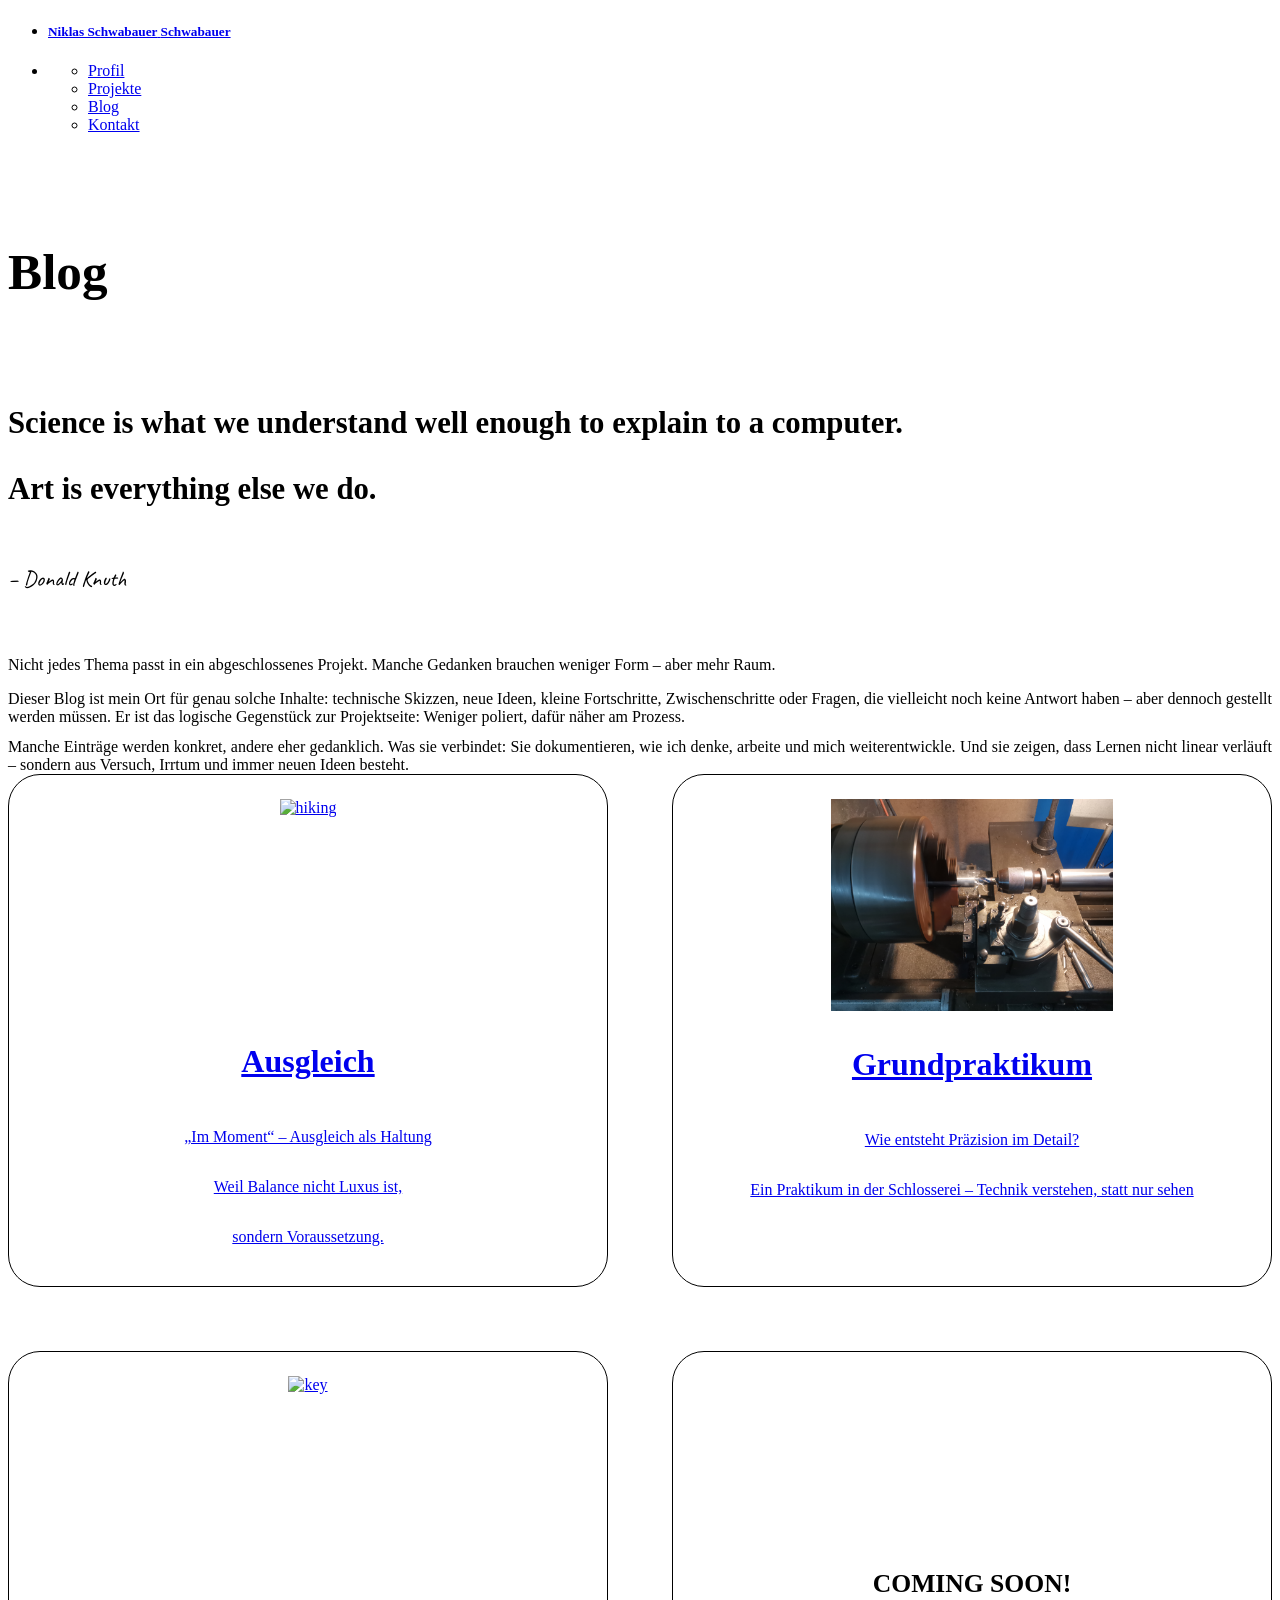
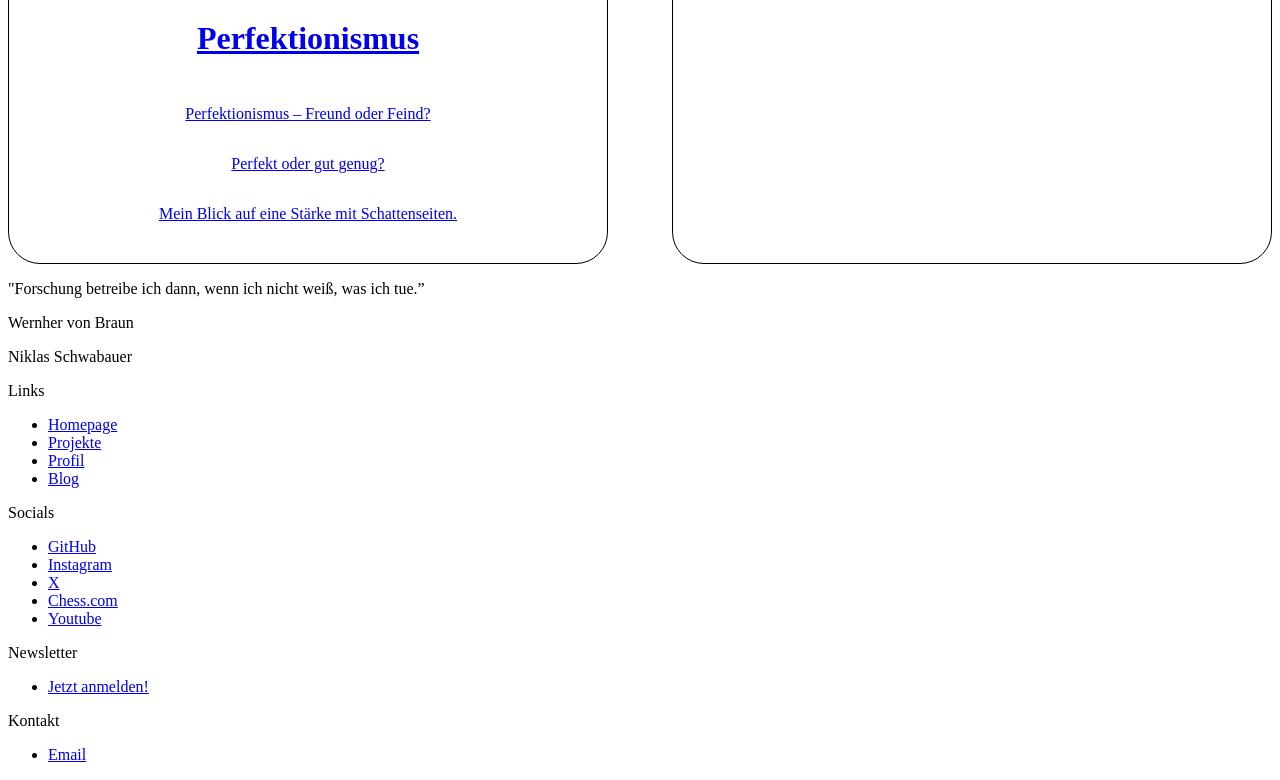
==== blog/index.html @ 3c98d031 "new site - blog: internship" ====
<!Doctype html>
<html lang="de">
  <head>
    <!--character encoding, viewport & title-->
    <meta charset="UTF-8">
    <meta name="viewport" content="width=device-width, initial-scale=1.0">
    <title>Schwabauer &ndash; Blog</title>

    <!--font-->
    <link rel="preconnect" href="https://fonts.googleapis.com">
    <link rel="preconnect" href="https://fonts.gstatic.com" crossorigin>
    <link href="https://fonts.googleapis.com/css2?family=Anonymous+Pro:ital,wght@0,400;0,700;1,400;1,700&family=Cascadia+Code:ital,wght@0,200..700;1,200..700&family=Cascadia+Mono:ital,wght@0,200..700;1,200..700&family=Caveat:wght@400..700&family=Crimson+Text:ital,wght@0,400;0,600;0,700;1,400;1,600;1,700&family=IBM+Plex+Mono:ital,wght@0,100;0,200;0,300;0,400;0,500;0,600;0,700;1,100;1,200;1,300;1,400;1,500;1,600;1,700&family=Inter:ital,opsz,wght@0,14..32,100..900;1,14..32,100..900&family=Roboto+Mono:ital,wght@0,100..700;1,100..700&family=Roboto:ital,wght@0,100..900;1,100..900&family=Source+Serif+4:ital,opsz,wght@0,8..60,200..900;1,8..60,200..900&display=swap" rel="stylesheet">

    <!--css-->
    <link rel="stylesheet" href="../css/general.css">
    <link rel="stylesheet" href="../css/header.css">
    <link rel="stylesheet" href="../css/footer.css">
    
    <link rel="stylesheet" href="../css/content.css">
  </head>

  <body>
    <header class="header">
      <nav class="header__nav">
        <ul class="header__list">
          <li class="header__item header__item--brand">
            <h5>
              <a href="../">
                <span class="brand-full">Niklas Schwabauer</span>
                <span class="brand-short">Schwabauer</span>
              </a>
            </h5>
          </li>
          <li class="header__item header__item--menu">
            <ul class="header__submenu">
              <li class="header__submenu-item"><a href="../personal/">Profil</a></li>
              <li class="header__submenu-item"><a href="../projects/">Projekte</a></li>
              <li class="header__submenu-item"><a href="../blog/">Blog</a></li>
              <li class="header__submenu-item"><a href="../contact/">Kontakt</a></li>
            </ul>
          </li>
        </ul>
      </nav>
    </header>

    <main id="personal" class="main" role="main">
      <section class="hero">
        <div class="hero__content">
          <div class="hero__headline"><p>Blog</p></div>
          <div class="hero__text">
            <div class="hero__text-line hero__text-line--bold">
              <p>Science is what we understand well enough to explain to a computer.</p>
              <p>Art is everything else we do.</p>
            </div>
            <div class="hero__text-line hero__text-line--italic">
              <p>&ndash; Donald Knuth</p>
            </div>
          </div>
          <div class="hero__paragraph">
            <p>Nicht jedes Thema passt in ein abgeschlossenes Projekt. Manche Gedanken brauchen weniger Form &ndash; aber mehr Raum.</p>
            <p>Dieser Blog ist mein Ort für genau solche Inhalte: technische Skizzen, neue Ideen, kleine Fortschritte, Zwischenschritte oder Fragen, 
              die vielleicht noch keine Antwort haben &ndash; aber dennoch gestellt werden müssen. 
              Er ist das logische Gegenstück zur Projektseite: Weniger poliert, dafür näher am Prozess.</p>
            <p>Manche Einträge werden konkret, andere eher gedanklich. Was sie verbindet: Sie dokumentieren, wie ich denke, arbeite und mich weiterentwickle. 
              Und sie zeigen, dass Lernen nicht linear verläuft &ndash; sondern aus Versuch, Irrtum und immer neuen Ideen besteht.</p>
          </div>
        </div>
      </section>

      <section class="grid">
        <a class="grid__container" href="compensation.html">
          <div class="block">
            <div class="block__upper">
              <div class="block__image">
                <img src="img/hiking_top.jpg" alt="hiking" class="block__img">
              </div>
            </div>
            <div class="block__container">
              <div class="block__headline"><p>Ausgleich</p></div>
              <div class="block__subhead"><p>„Im Moment“ &ndash; Ausgleich als Haltung</p></div>
              <div class="block__text">
                <p>Weil Balance nicht Luxus ist,</p>
                <p>sondern Voraussetzung.</p>
              </div>
            </div>
          </div>
        </a>
        <a class="grid__container" href="basic-internship.html">
          <div class="block">
            <div class="block__upper">
              <div class="block__image">
                <img src="img/drilling-machine.jpg" alt="drilling-machine" class="block__img">
              </div>
            </div>
            <div class="block__container">
              <div class="block__headline"><p>Grundpraktikum</p></div>
              <div class="block__subhead"><p>Wie entsteht Präzision im Detail?</p></div>
              <div class="block__text">
                <p>Ein Praktikum in der Schlosserei &ndash; Technik verstehen, statt nur sehen</p>
              </div>
            </div>
          </div>
        </a>
        <a class="grid__container" href="perfection.html">
          <div class="block">
            <div class="block__upper">
              <div class="block__image">
                <img src="img/key.png" alt="key" class="block__img">
              </div>
            </div>
            <div class="block__container">
              <div class="block__headline"><p>Perfektionismus</p></div>
              <div class="block__subhead"><p>Perfektionismus &ndash; Freund oder Feind?</p></div>
              <div class="block__text">
                <p>Perfekt oder gut genug?</p>
                <p>Mein Blick auf eine Stärke mit Schattenseiten.</p>
              </div>
            </div>
          </div>
        </a>
        <div class="grid__container">
          <div class="block block--text-only">
            <div class="block__container">
              <div class="block__text block__text--bold">
                <p>COMING SOON!</p>
              </div>
            </div>
          </div>
        </div>
      </section>
    </main>

    <footer class="footer">
      <div class="footer__layout">
        <div class="footer__intro">
          <div class="footer__intro-quote">
            <p>"Forschung betreibe ich dann, wenn ich nicht weiß, was ich tue.”</p>
          </div>
          <div class="footer__intro-author"><p>Wernher von Braun</p></div>
        </div>
        <div class="footer__name"><p>Niklas Schwabauer</p></div>
        <div class="footer__content">
          <div class="footer__section">
            <div class="footer__headline"><p>Links</p></div>
            <ul class="footer__menu">
              <li class="footer__menu-link"><a href="../">Homepage</a></li>
              <li class="footer__menu-link"><a href="../projects/">Projekte</a></li>
              <li class="footer__menu-link"><a href="../personal/">Profil</a></li>
              <li class="footer__menu-link"><a href="index.html">Blog</a></li>
            </ul>
          </div>
          <div class="footer__section">
            <div class="footer__headline"><p>Socials</p></div>
            <ul class="footer__menu">
              <li class="footer__menu-link"><a href="https://github.com/niklasschwabauer" target="_blank" rel="noopener noreferrer">GitHub</a></li>
              <li class="footer__menu-link"><a href="https://www.instagram.com/0815_niklas/" target="_blank" rel="noopener noreferrer">Instagram</a></li>
              <li class="footer__menu-link"><a href="https://x.com/0815niklas_" target="_blank" rel="noopener noreferrer">X</a></li>
              <li class="footer__menu-link"><a href="https://www.chess.com/member/0815Niklas" target="_blank" rel="noopener noreferrer">Chess.com</a></li>
              <li class="footer__menu-link"><a href="https://www.youtube.com/@0815niklas" target="_blank" rel="noopener noreferrer">Youtube</a></li>
            </ul>
          </div>
          <div class="footer__section footer__wide">
            <div class="footer__headline"><p>Newsletter</p></div>
            <ul class="footer__menu">
              <li class="footer__menu-link"><a href="#">Jetzt anmelden!</a></li>
            </ul>
          </div>
          <div class="footer__section">
            <div class="footer__headline"><p>Kontakt</p></div>
            <ul class="footer__menu">
              <li class="footer__menu-link"><a href="mailto:niklasschwabauer@gmail.com">Email</a></li>
            </ul>
          </div>
        </div>
      </div>
    </footer>
  </body>
</html>
---- css/content.css ----
.main {
  align-items: center;
}

.hero{
  display: flex;
  align-items: center;
  justify-content: space-between;
  flex-direction: row;

  width: 100%;

  min-height: 400px;
  padding: 40px 0 0 0;

  font-size: 1.2em; /*24px: 20 x 1.2*/
}
.hero__content {
  display: flex;
  flex-direction: column;
  justify-content: space-between;
  gap: 24px;

  height: 100%;
}
.hero__headline {
  font-size: 2.667em;  /*64px: 20 x 1.2 x 2.667*/
  font-weight: 700;
}
.hero__text {
  display: flex;
  flex-direction: column;
  gap: 4px;
}
.hero__text-line--italic {
  font-family: "Caveat", Arial, sans-serif;
  font-size: 1.1667em;    /*28px: 20 x 1.2 x 1.1667*/
}
.hero__paragraph {
  font-size: 0.8334em; /*20px: 20 x 1.2 x 0.8334*/
}

.hero__table {
  display: flex;
  flex-direction: column;
  gap: 8px;

  padding: 24px 0 0 0;
}
.hero__table a:hover {
  text-decoration: underline;
}
.hero__table a:active {
  font-weight: 700;
}
.hero__table-headline {
  font-size: 1.333em;  /*32px: 20 x 1.2 x 1.333*/
  font-weight: 500;
}
.hero__table-content {
  font-size: 1em;  /*24px: 20 x 1.2 x 1*/

  display: flex;
  flex-direction: column;
  gap: 4px;
}
.hero__table-item {
  display: grid;
  grid-template-columns: auto 1fr;
  gap: 10px;
  align-items: center;
}

.hero__image {
  padding: 2em 0 0 1em;   /*24px: 20 x 1.2 x 1 ;  48px: 20 x 1.2 x 2*/
  max-width: 100%;
}
.hero__img {
  width: 100%;
  max-width: 600px;
  height: auto;
  max-height: 85svh;
  object-fit: contain;
}

.chapter {
  display: flex;
  flex-direction: column;
  gap: 0.6em;

  font-size: 1em;  /*20px: 20 x 1*/

  max-width: 41em;   /*820px: 20 x 41*/
}
.chapter__headline {
  font-size: 1.5em;  /*36px: 20 x 1.8*/ /*Updated*/
  font-weight: 600;
}
.chapter__container {
  display: flex;
  flex-direction: column;
  gap: 8px;

  padding: 0;
}
.chapter__subchapter {
  padding: 8px 0 0 0;
}
.chapter__subhead p:not(:first-child),
.chapter__container-text p:not(:first-child),
.hero__paragraph p:not(:first-child) {
  margin: 0.8em 0 0 0;
}
.chapter__container-headline {
  font-size: 1.2em;  /*24px: 20 x 1.2*/
  font-weight: 500;
}

@media (max-width: 1279px) {
  .hero {
    flex-direction: column-reverse;
    align-items: flex-start;
    align-items: center;
    gap: 32px;

    padding: 0;
  }
  .hero__content {
    width: 100%;
  }
  .hero__headline,
  .hero__text {
    text-align: center;
  }

  .hero__table {
    padding: 64px 0 0 0;  /*general: 24px*/
  }

  .hero__image {
    padding: 0;
  }
  .hero__img {
    width: 100%;
    height: auto;
    max-width: 100%;
    display: block;
  }
  .hero__table {
    align-self: center;
    width: 100%;
  }

  .chapter {
    width: 100%;
    max-width: 100%;
  }
}

.image {
  width: 100%;

  display: flex;
  align-items: center;
  justify-content: center;
}
.img {
  width: auto;
  max-width: 100%;
  height: auto;
  max-height: 720px;

  object-fit: contain;
}

.button {
  font-size: 0.8em;  /*16px: 20 x 0.8*/
}

.chapter__subhead p,
.chapter__container-text p,
.hero__paragraph p {
  text-align: justify;
}

.hero__text-line--bold {
  font-size: 1.6em;  /*32px: 20 x 1.6*/
  font-weight: 600;
}

.grid {
  display: grid;
  grid-template-columns: 1fr 1fr;
  gap: 64px;

  width: 100%;

  font-size: 1em; /*20px: 20 x 1*/
}
.grid__container {
  border: 1px solid #000000;
  border-radius: 32px;
}
.grid__container:hover {
  background: #d4d4d4;
}
.grid__container:active {
  background: #c7c7c7;
}
.block {
  min-height: 416px;
  padding: 24px 32px;

  display: flex;
  align-items: center;
  justify-content: space-between;
  flex-direction: column;
}
.block__image {
  height: 212px;

  display: flex;
  align-items: center;
  justify-content: center;
}
.block__img {
  height: 100%;
  max-height: 212px;
  width: 100%;
  max-width: 400px;

  object-fit: contain;
}
.block__headline {
  font-size: 32px;  /*32px: 20 x 1.6*/
  font-weight: 600;
}
.block__subhead {
  font-weight: 500;
}
.block__container,
.block__text {
  display: flex;
  align-items: center;
  flex-direction: column;
  justify-content: center;

  text-align: center;
}

.block__text--bold {
  font-size: 1.6em;  /*32px: 20 x 1.6*/
  font-weight: 600;
}
.block--text-only {
  display: flex;
  align-items: center;
  justify-content: center;
}
.chapter__cta-links {
  margin: 12px 0 20px;
}

@media (max-width: 991px) {
  .grid {
    grid-template-columns: 1fr;
    gap: 32px;
  }
  .block__container {
    text-align: center;
  }
}

.page-meta {
  margin-top: 2rem;
  padding-top: 1rem;
  border-top: 1px solid #ddd;
  font-size: 0.875rem;
  color: #666;
}

.page-meta__container {
  display: flex;
  flex-wrap: wrap;
  justify-content: center;
}

.page-meta__container span {
  white-space: nowrap;
  padding: 0 8px;
}

.page-meta__container span:not(:last-child) {
  border-right: 1px solid #ccc;
}
@media (max-width: 412px) {
  .page-meta__container span {
    border-right: none !important;
    display: block;
    text-align: center;
    padding: 4px 0;
  }
}

.bulletpoint {
  margin-top: 0.5rem;
}
.bulletpoint__title {
  font-size: 1.5rem;
  margin-bottom: 1rem;
}
.bulletpoint__list {
  list-style: none;
  padding: 0;
  margin: 0;
  display: grid;
  gap: 1rem;
}
.bulletpoint__item {
  padding: 0.75rem 1rem;
  border: 1px solid rgba(0, 0, 0, 0.1);
  border-radius: 0.5rem;
  background: rgba(0, 0, 0, 0.02);
}
.bulletpoint__label {
  font-weight: bold;
}
.bulletpoint__desc {
  display: block;
  margin-top: 0.25rem;
  color: #333;
  line-height: 1.5;
}
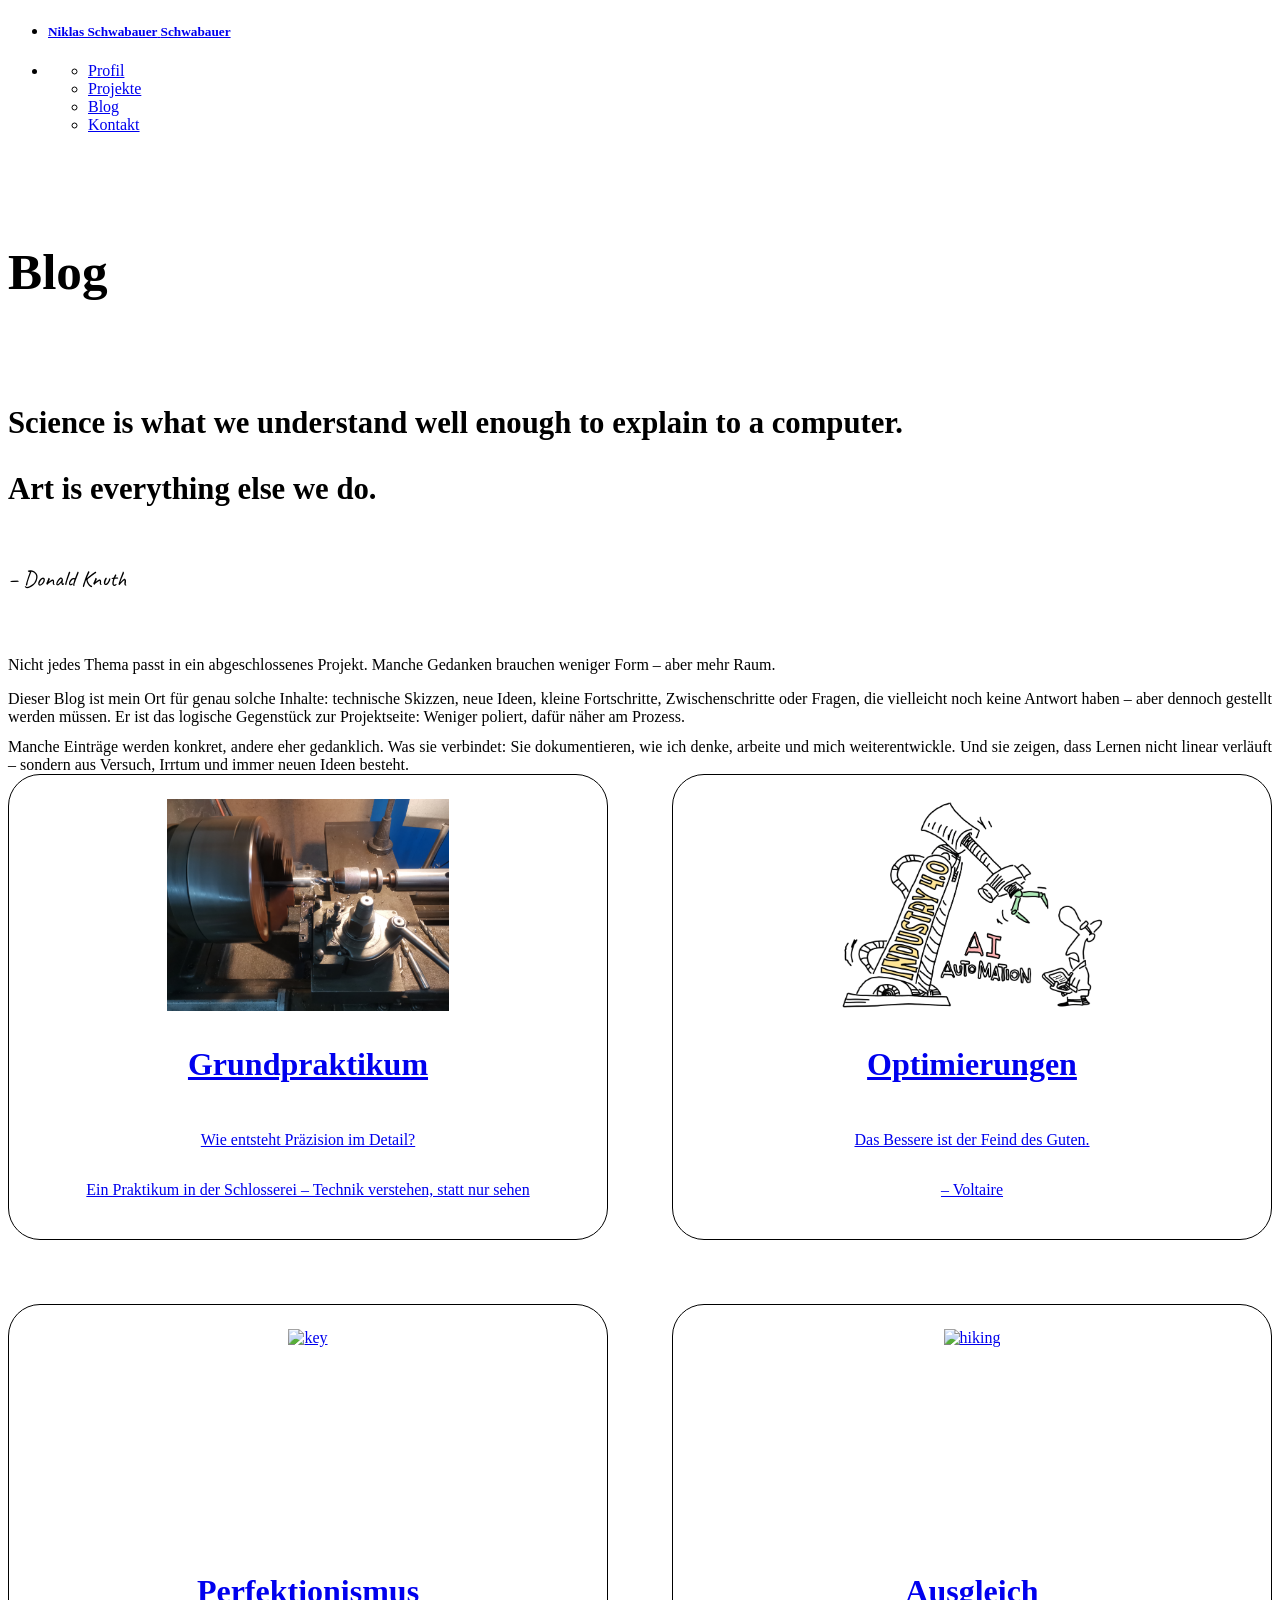
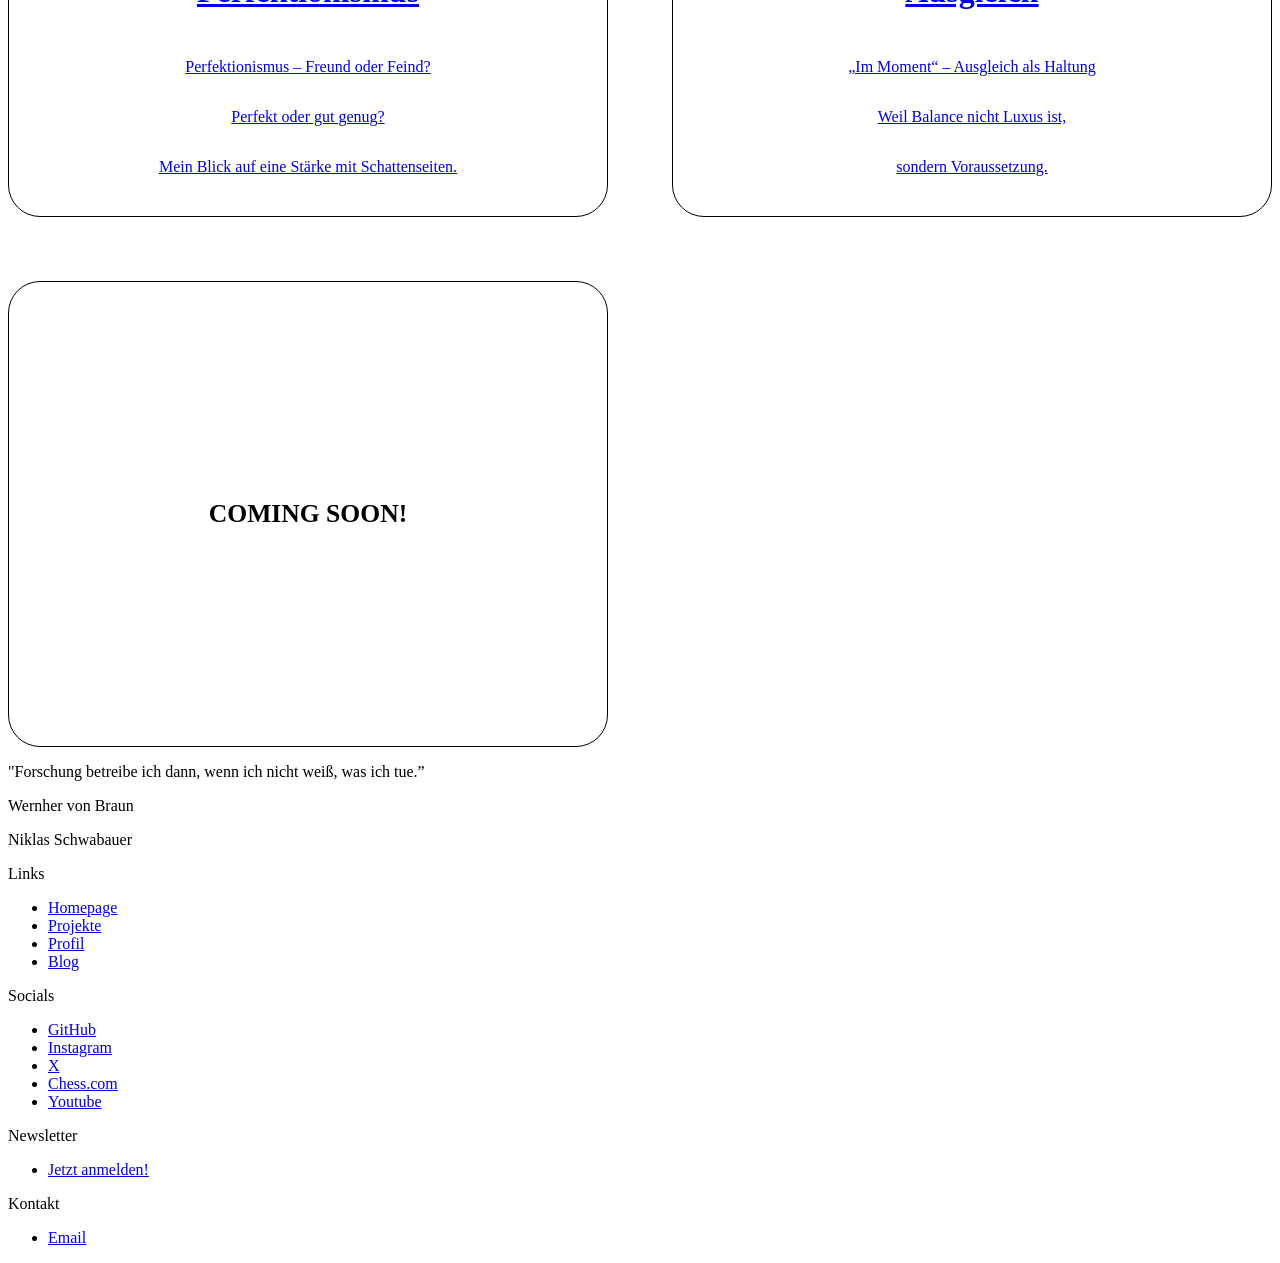
==== commit 735795a9: "Update index.html" ====
--- a/blog/index.html
+++ b/blog/index.html
@@ -68,23 +68,6 @@
       </section>
 
       <section class="grid">
-        <a class="grid__container" href="compensation.html">
-          <div class="block">
-            <div class="block__upper">
-              <div class="block__image">
-                <img src="img/hiking_top.jpg" alt="hiking" class="block__img">
-              </div>
-            </div>
-            <div class="block__container">
-              <div class="block__headline"><p>Ausgleich</p></div>
-              <div class="block__subhead"><p>„Im Moment“ &ndash; Ausgleich als Haltung</p></div>
-              <div class="block__text">
-                <p>Weil Balance nicht Luxus ist,</p>
-                <p>sondern Voraussetzung.</p>
-              </div>
-            </div>
-          </div>
-        </a>
         <a class="grid__container" href="basic-internship.html">
           <div class="block">
             <div class="block__upper">
@@ -97,6 +80,22 @@
               <div class="block__subhead"><p>Wie entsteht Präzision im Detail?</p></div>
               <div class="block__text">
                 <p>Ein Praktikum in der Schlosserei &ndash; Technik verstehen, statt nur sehen</p>
+              </div>
+            </div>
+          </div>
+        </a>
+        <a class="grid__container" href="optimization.html">
+          <div class="block">
+            <div class="block__upper">
+              <div class="block__image">
+                <img src="img/optimization-small.png" alt="optimization" class="block__img">
+              </div>
+            </div>
+            <div class="block__container">
+              <div class="block__headline"><p>Optimierungen</p></div>
+              <div class="block__subhead"><p>Das Bessere ist der Feind des Guten.</p></div>
+              <div class="block__text">
+                <p>&ndash; Voltaire</p>
               </div>
             </div>
           </div>
@@ -114,6 +113,23 @@
               <div class="block__text">
                 <p>Perfekt oder gut genug?</p>
                 <p>Mein Blick auf eine Stärke mit Schattenseiten.</p>
+              </div>
+            </div>
+          </div>
+        </a>
+        <a class="grid__container" href="compensation.html">
+          <div class="block">
+            <div class="block__upper">
+              <div class="block__image">
+                <img src="img/hiking_top.jpg" alt="hiking" class="block__img">
+              </div>
+            </div>
+            <div class="block__container">
+              <div class="block__headline"><p>Ausgleich</p></div>
+              <div class="block__subhead"><p>„Im Moment“ &ndash; Ausgleich als Haltung</p></div>
+              <div class="block__text">
+                <p>Weil Balance nicht Luxus ist,</p>
+                <p>sondern Voraussetzung.</p>
               </div>
             </div>
           </div>
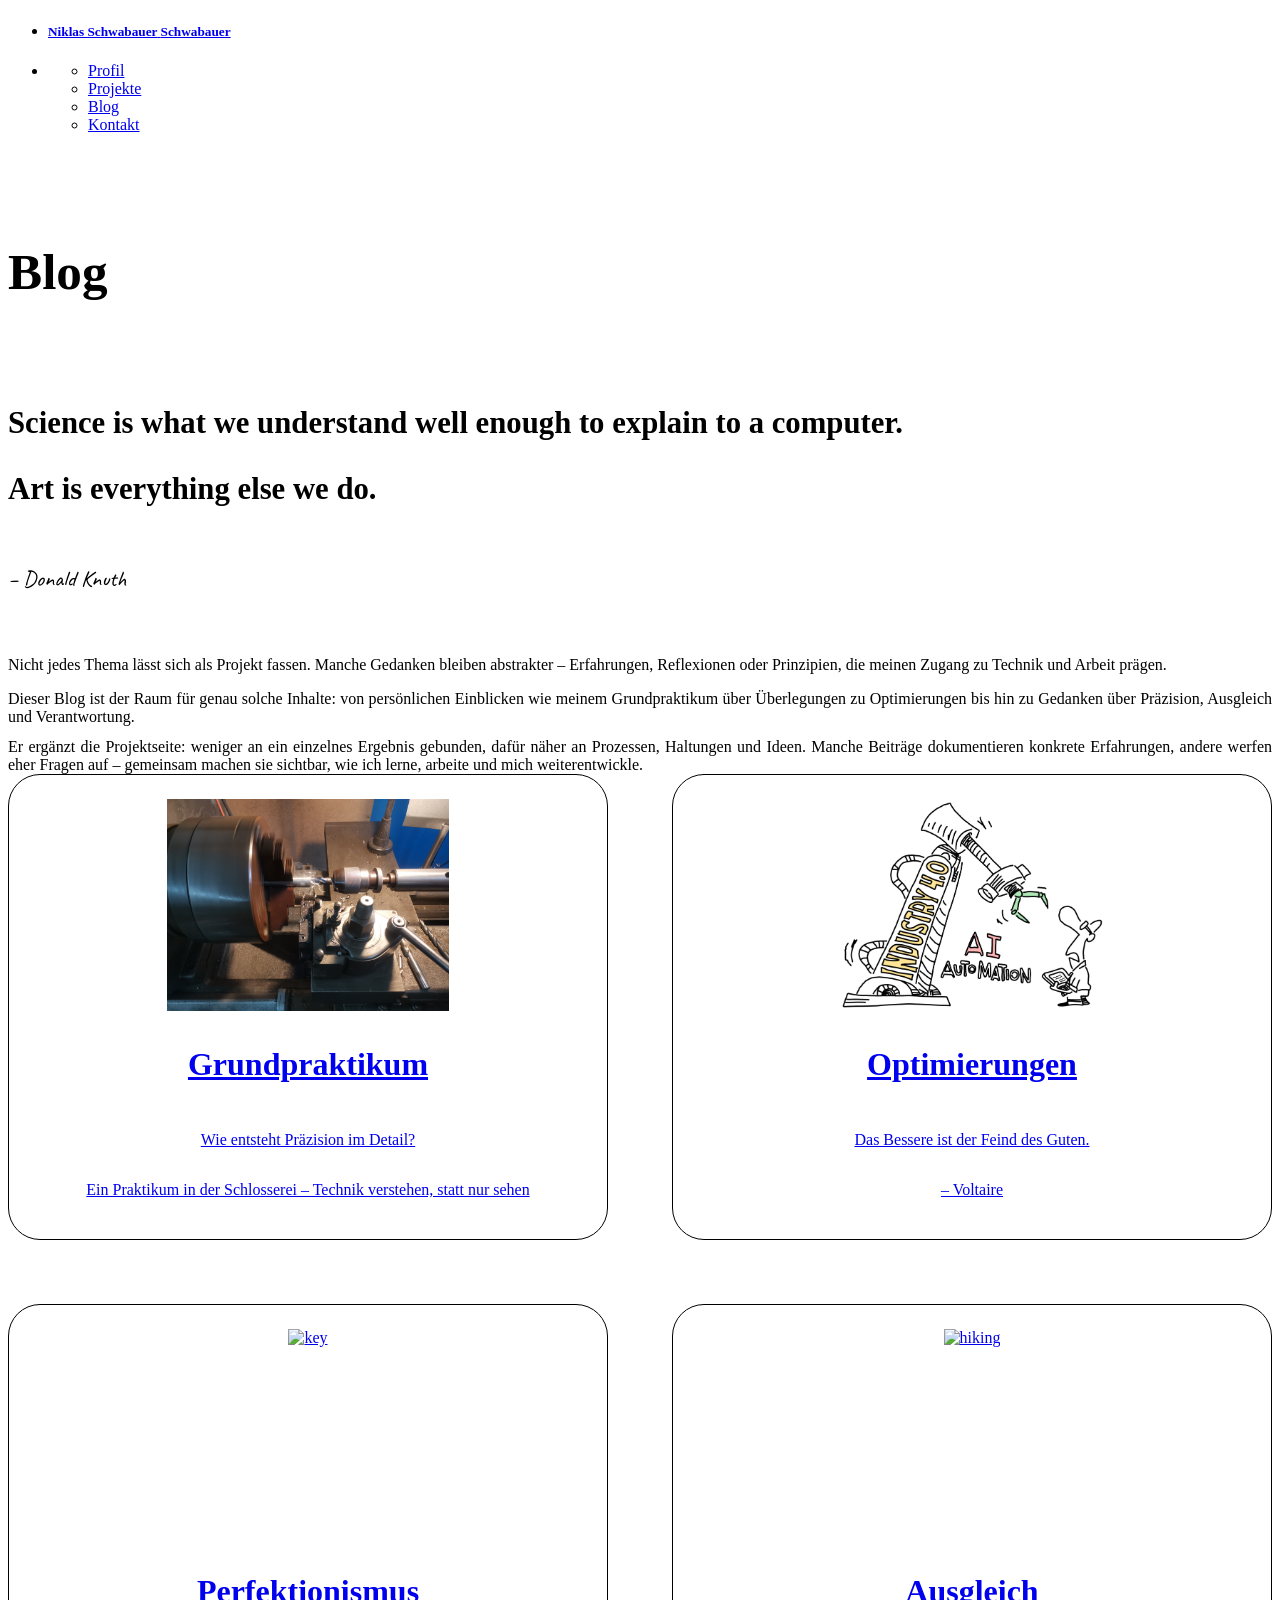
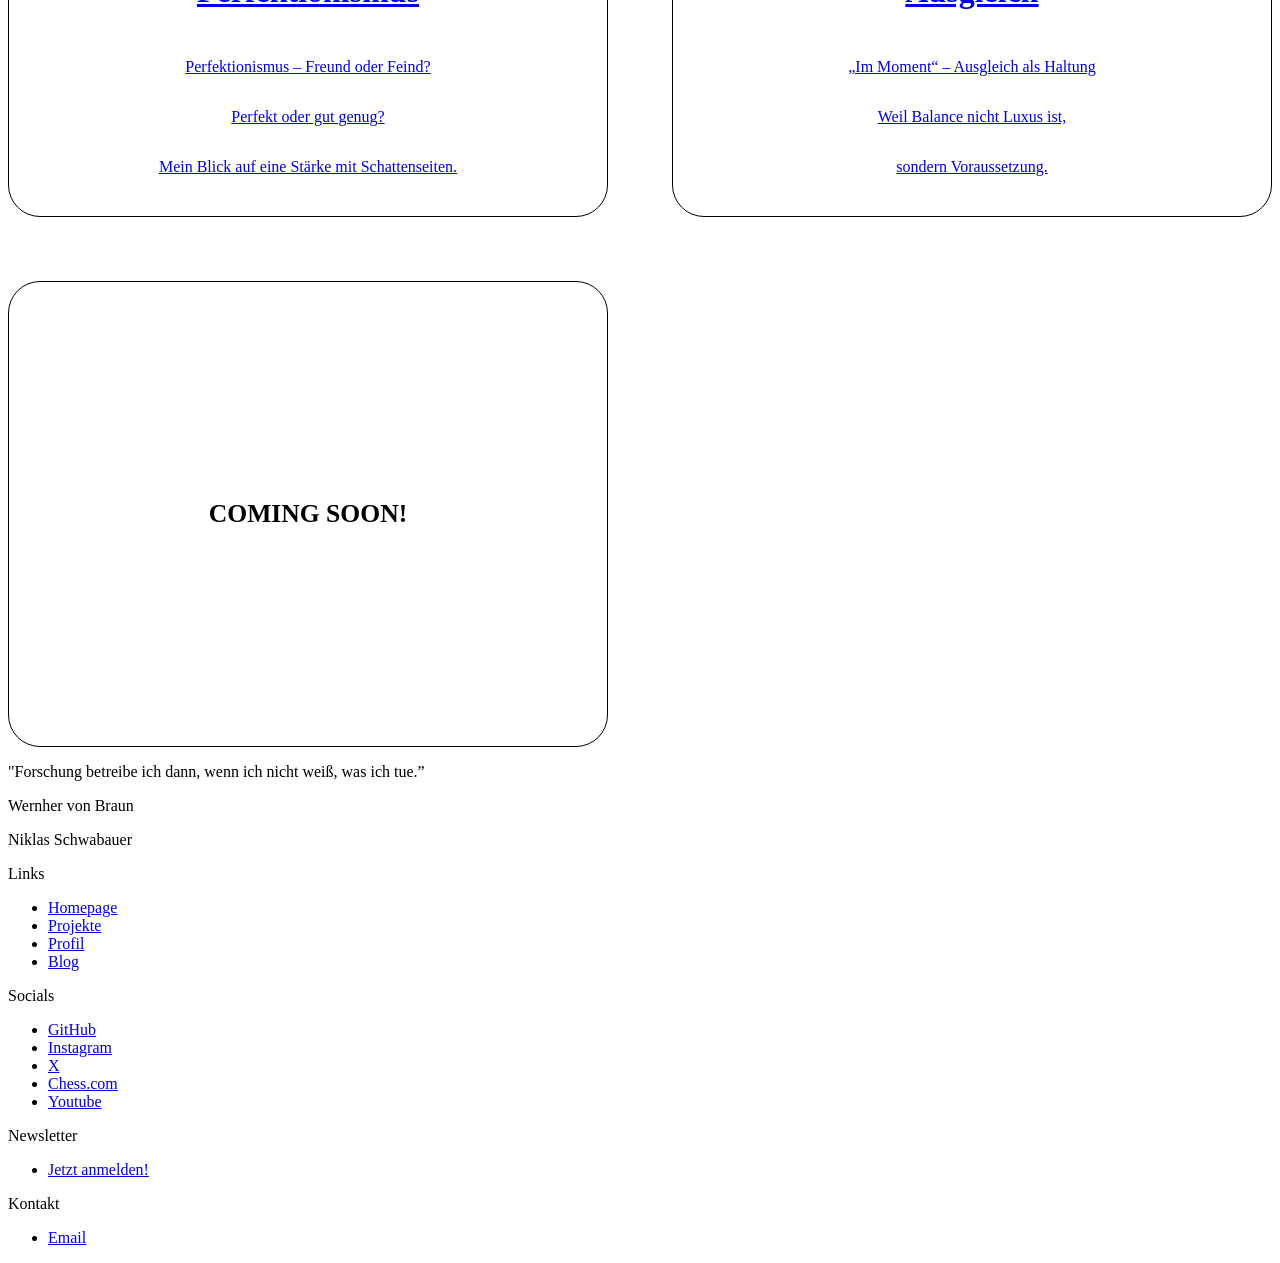
==== commit 6dcd71f0: "Update index.html" ====
--- a/blog/index.html
+++ b/blog/index.html
@@ -57,12 +57,9 @@
             </div>
           </div>
           <div class="hero__paragraph">
-            <p>Nicht jedes Thema passt in ein abgeschlossenes Projekt. Manche Gedanken brauchen weniger Form &ndash; aber mehr Raum.</p>
-            <p>Dieser Blog ist mein Ort für genau solche Inhalte: technische Skizzen, neue Ideen, kleine Fortschritte, Zwischenschritte oder Fragen, 
-              die vielleicht noch keine Antwort haben &ndash; aber dennoch gestellt werden müssen. 
-              Er ist das logische Gegenstück zur Projektseite: Weniger poliert, dafür näher am Prozess.</p>
-            <p>Manche Einträge werden konkret, andere eher gedanklich. Was sie verbindet: Sie dokumentieren, wie ich denke, arbeite und mich weiterentwickle. 
-              Und sie zeigen, dass Lernen nicht linear verläuft &ndash; sondern aus Versuch, Irrtum und immer neuen Ideen besteht.</p>
+            <p>Nicht jedes Thema lässt sich als Projekt fassen. Manche Gedanken bleiben abstrakter &ndash; Erfahrungen, Reflexionen oder Prinzipien, die meinen Zugang zu Technik und Arbeit prägen.</p>
+            <p>Dieser Blog ist der Raum für genau solche Inhalte: von persönlichen Einblicken wie meinem Grundpraktikum über Überlegungen zu Optimierungen bis hin zu Gedanken über Präzision, Ausgleich und Verantwortung.</p>
+            <p>Er ergänzt die Projektseite: weniger an ein einzelnes Ergebnis gebunden, dafür näher an Prozessen, Haltungen und Ideen. Manche Beiträge dokumentieren konkrete Erfahrungen, andere werfen eher Fragen auf &ndash; gemeinsam machen sie sichtbar, wie ich lerne, arbeite und mich weiterentwickle.</p>
           </div>
         </div>
       </section>
--- a/css/content.css
+++ b/css/content.css
@@ -81,6 +81,9 @@
   height: auto;
   max-height: 85svh;
   object-fit: contain;
+}
+.hero__img--wide {
+  max-width: 800px;
 }
 
 .chapter {
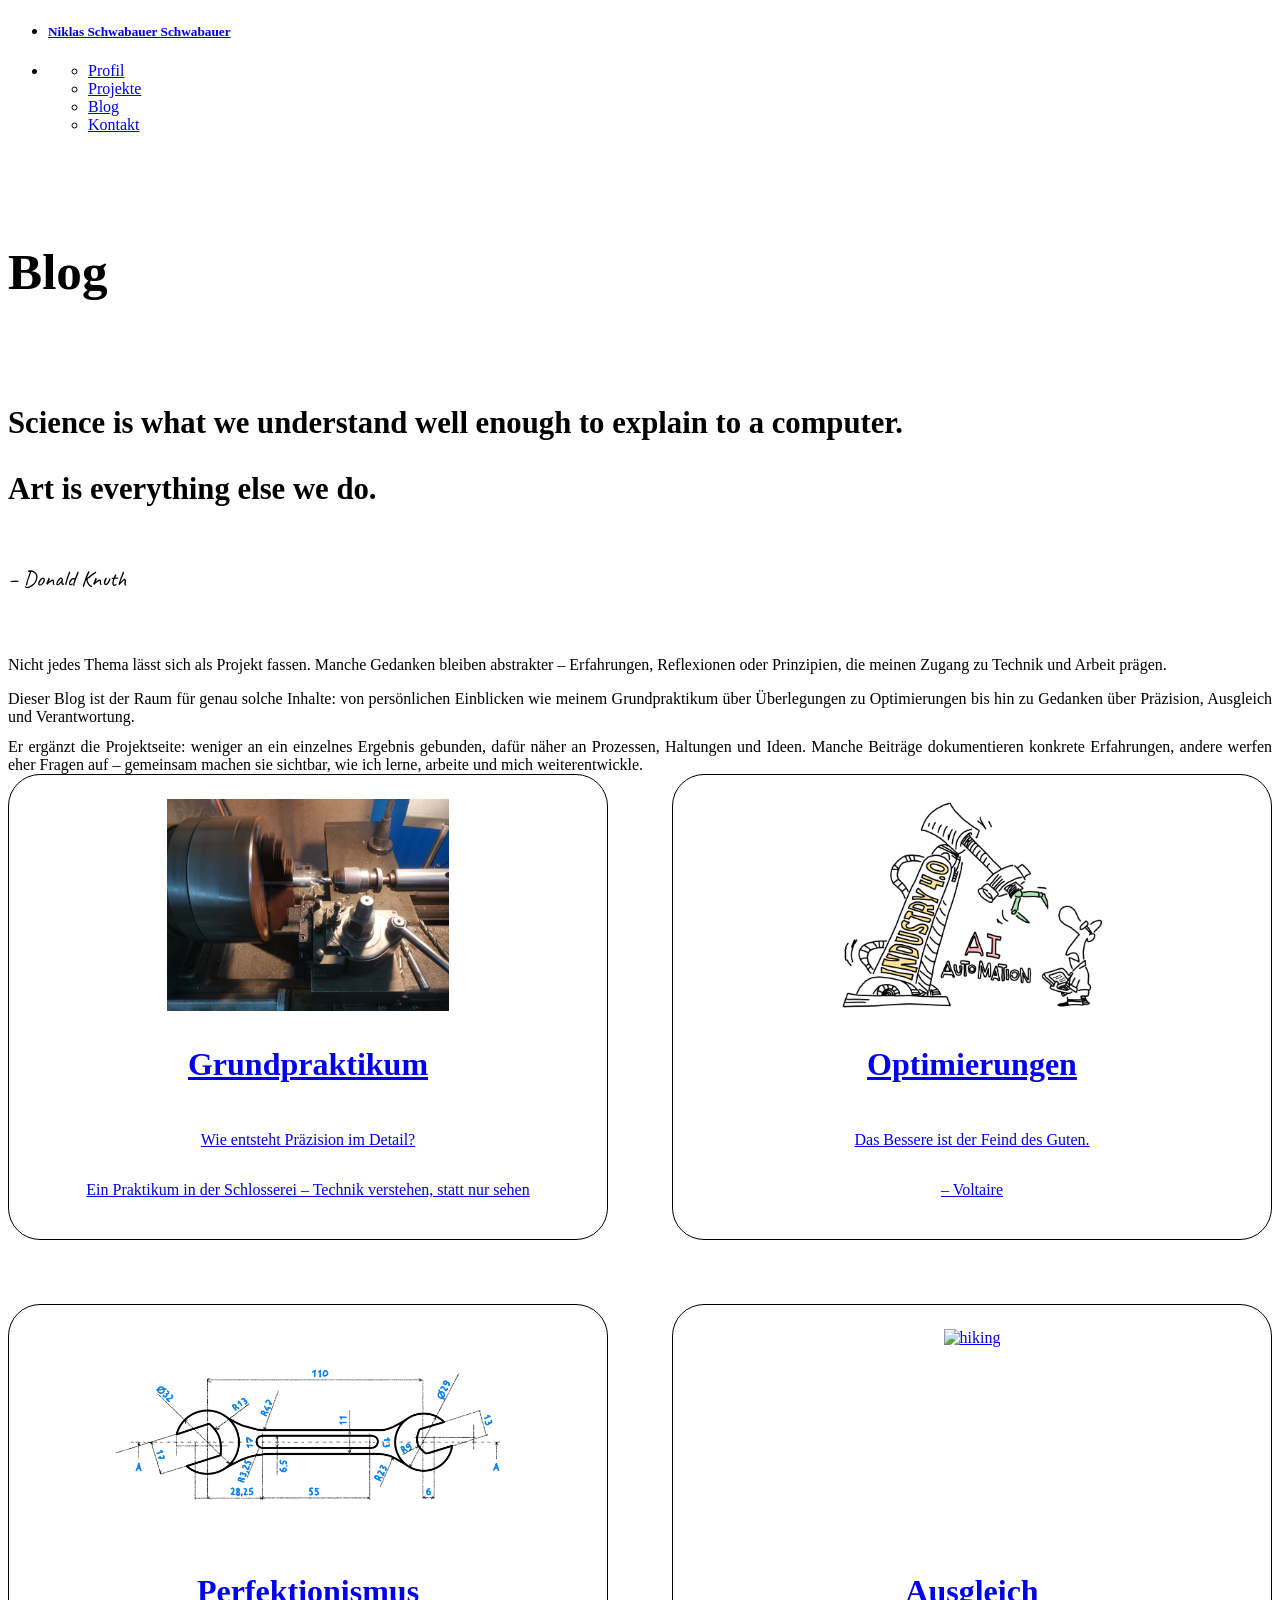
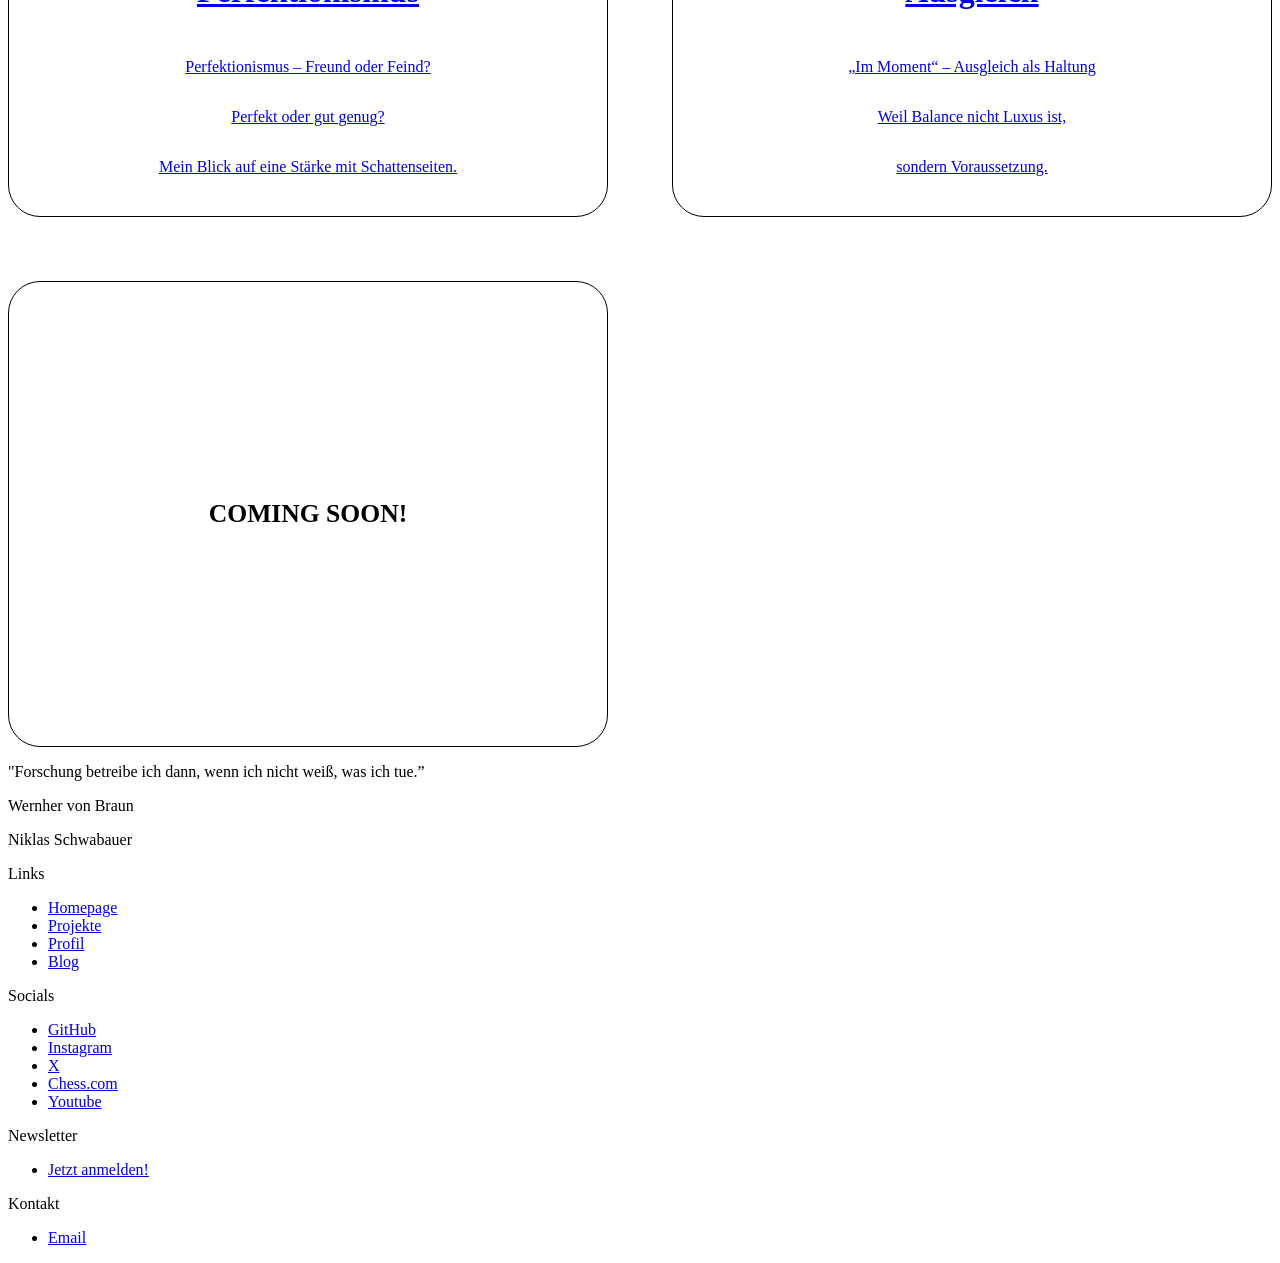
==== commit 2f21beef: "updated images and dates" ====
--- a/blog/index.html
+++ b/blog/index.html
@@ -101,7 +101,7 @@
           <div class="block">
             <div class="block__upper">
               <div class="block__image">
-                <img src="img/key.png" alt="key" class="block__img">
+                <img src="img/perfection.png" alt="key" class="block__img">
               </div>
             </div>
             <div class="block__container">
